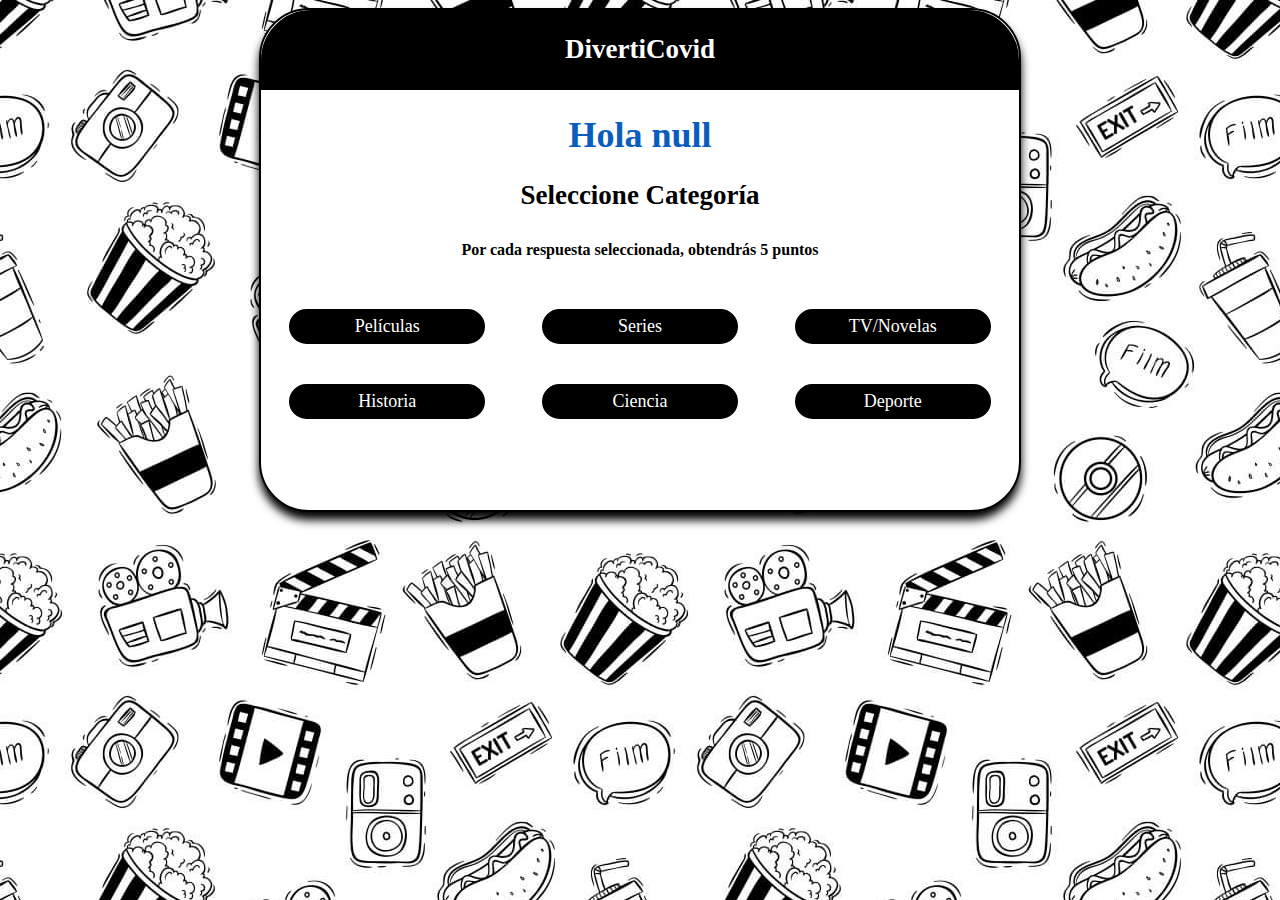
==== VISTAS/categoria.html @ cd18c861 "Proyecto" ====
<!DOCTYPE html>
<html lang="es">

<head>
    <meta charset="UTF-8">
    <meta http-equiv="X-UA-Compatible" content="IE=edge">
    <meta name="viewport" content="width=device-width, initial-scale=1.0">
    <title>.::Categoría::.</title>
    <link rel="stylesheet" href="../CSS/stylo.css">
</head>

<body>
    <!-- <a href="../index.html"></a> -->
    <main>
        <div class="presentacion2">
            <div class="marca">
                <h2>DivertiCovid</h2>
            </div>
            <div class="container">
                <h1 class="titulo" id="saludo">Hola </h1>
                <h2>Seleccione Categoría</h2>
                <h2 class="puntos">Por cada respuesta seleccionada, obtendrás 5 puntos</h2>
                <div class="botones">
                    <a href="peliculas.html" class="boton">Películas</a>
                    <a href="series.html" class="boton">Series</a>
                    <a href="telenovelas.html" class="boton">TV/Novelas</a>
                    <a href="historia.html" class="boton">Historia</a>
                    <a href="ciencia.html" class="boton">Ciencia</a>
                    <a href="deporte.html" class="boton">Deporte</a>
                </div>
                <!-- <p>¿Qué tanto sabes sobre películas, series y Telenovelas? -->
                    <!-- <br>PONTE A PRUEBA. -->
                <!-- </p> -->
                <!-- <input type="text" id="nombre" name="nombre" placeholder="Ingrese su nombre" class="input"> -->

                <!-- <a href="a" id="botton" class="botton">Siguiente</a> -->

            </div>
        </div>
    </main>
    <script src="../JS/categoria.js"></script>
</body>

</html>
---- CSS/stylo.css ----
body{
    background-image: url(../IMAGENES/xiomara.jpg);
    text-align: center;
    font-size: 18px;
    font-family: 'Lucida calligraphy';
}

h1{
    color: rgb(8, 93, 190);
}

p{
    color: black;
    font-family: Arial, Helvetica, sans-serif;
}

.presentacion{
    border: 2px solid black;
    background-color: white;
    height: 400px;
    width: 50%;
    border-radius: 50px;
    margin: auto;
    box-shadow: 0 8px 10px black;
}

.marca{
    border: 2px solid black;
    border-radius: 50px 50px 0px 0px;
    background-color: black;
    color: white;
}

.input{
    border-radius: 20px;
    width: 50%;
    margin: 10px;
    border: 2px solid black;
    padding: 5px 20px;
}

.boton{
    border: 2px solid black;
    text-decoration: none;
    display: block;
    padding: 5px 20px;
    width: 20%;
    margin: 20px auto;
    border-radius: 30px;
    background-color: black;
    color: white;
}

/* Estilos para Categoría */
.presentacion2{
    border: 2px solid black;
    background-color: white;
    height: 500px;
    width: 60%;
    border-radius: 50px;
    margin: auto;
    box-shadow: 0 8px 10px black;
}

.titulo{
    color: rgb(8, 93, 190);
}

.puntos{
   margin: 30px;
   font-size: 16px; 
}

.botones{
    display: flex;
    flex-wrap: wrap;
}

/* Estilos para peliculas */
.cronometro{
    border: 2px solid black;
    border-radius: 20px;
    height: 30px;
    width: 100px;
    margin: 20px auto;
}

.botonSiguiente{
    border: 2px solid black;
    border-radius: 20px;
    height: 30px;
    width: 20%;
    font-weight: bold;
    margin-top: 20px;
}

/* .respuesta{ */
    /* border: 2px solid black; */
    /* background-color: white; */
    /* height: 40px; */
    /* width: 30%; */
    /* border-raius: 20px; */
    /* margin: auto; /
    /* box-shadow:0 8px 10px black;} */
    
/* Estilos para Resultados */
.puntajeTitulo{
    color: rgb(8, 93, 190);
    font-family: Arial, Helvetica, sans-serif;
}

.puntaje{
    color: black;
    font-size: 30px;
    font-family: monospace
}

.botonvolver{
    text-decoration: none;
    border: 2px solid black;
    background-color: black;
    border-radius: 20px;
    color: white;
    padding: 5px 20px;
    margin: 10px auto;
    width: 40%;
    margin-top: 50px;
}
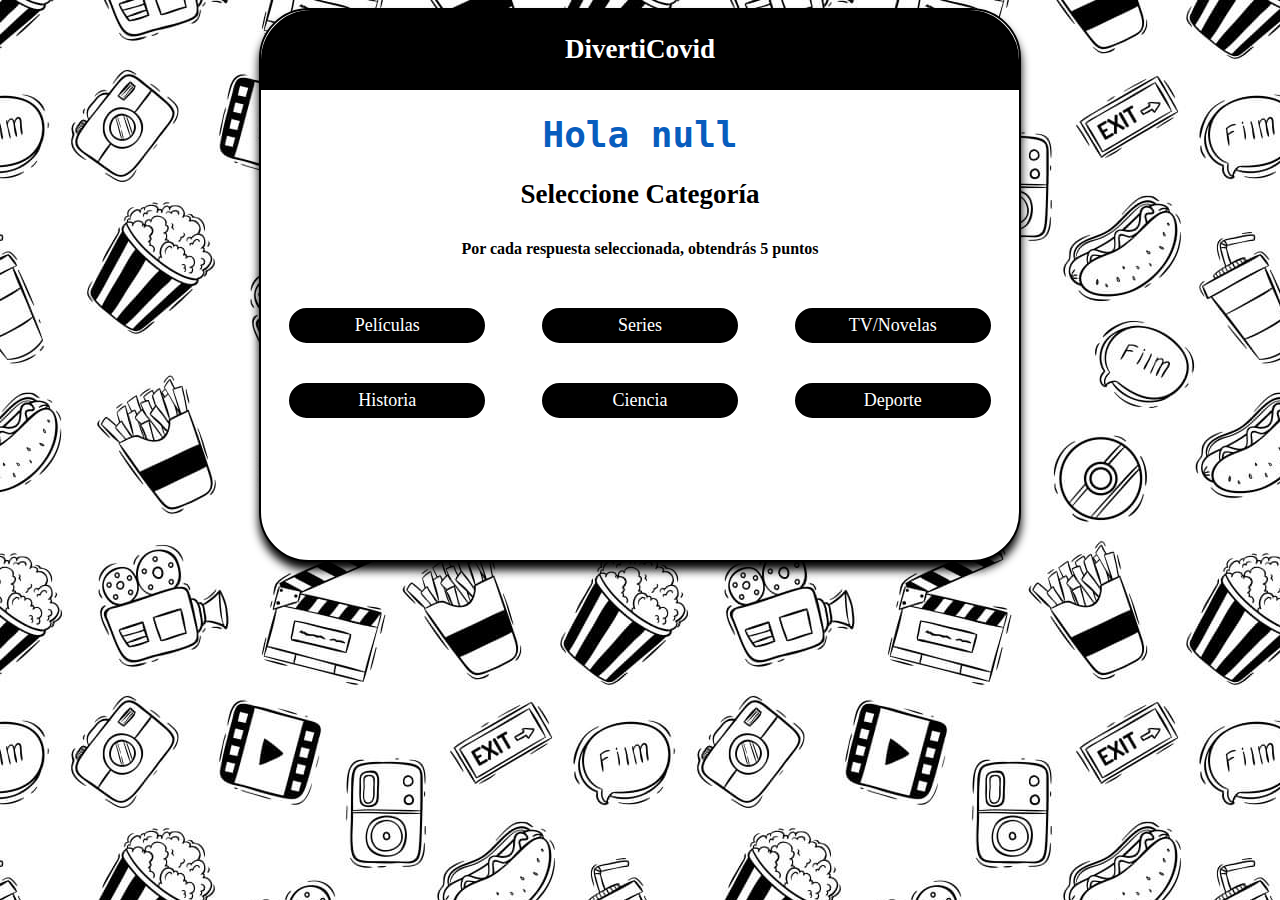
==== commit e9c81a14: "Cambie las presentaciones" ====
--- a/VISTAS/categoria.html
+++ b/VISTAS/categoria.html
@@ -12,7 +12,7 @@
 <body>
     <!-- <a href="../index.html"></a> -->
     <main>
-        <div class="presentacion2">
+        <div class="presentacion22">
             <div class="marca">
                 <h2>DivertiCovid</h2>
             </div>
--- a/CSS/stylo.css
+++ b/CSS/stylo.css
@@ -7,6 +7,7 @@
 
 h1{
     color: rgb(8, 93, 190);
+    font-family: monospace;
 }
 
 p{
@@ -14,7 +15,7 @@
     font-family: Arial, Helvetica, sans-serif;
 }
 
-.presentacion{
+.presentacion11{
     border: 2px solid black;
     background-color: white;
     height: 400px;
@@ -52,10 +53,10 @@
 }
 
 /* Estilos para Categoría */
-.presentacion2{
+.presentacion22{
     border: 2px solid black;
     background-color: white;
-    height: 500px;
+    height: 550px;
     width: 60%;
     border-radius: 50px;
     margin: auto;
@@ -94,14 +95,6 @@
     margin-top: 20px;
 }
 
-/* .respuesta{ */
-    /* border: 2px solid black; */
-    /* background-color: white; */
-    /* height: 40px; */
-    /* width: 30%; */
-    /* border-raius: 20px; */
-    /* margin: auto; /
-    /* box-shadow:0 8px 10px black;} */
     
 /* Estilos para Resultados */
 .puntajeTitulo{
@@ -125,4 +118,13 @@
     margin: 10px auto;
     width: 40%;
     margin-top: 50px;
+}
+
+.botonTrivias{
+    font-family: 'Indie Flower', cursive;
+    border-radius: 10px;
+    border: 1px outset black;
+    padding: 5px;
+    margin: 10px auto;
+    width: 80%;
 }